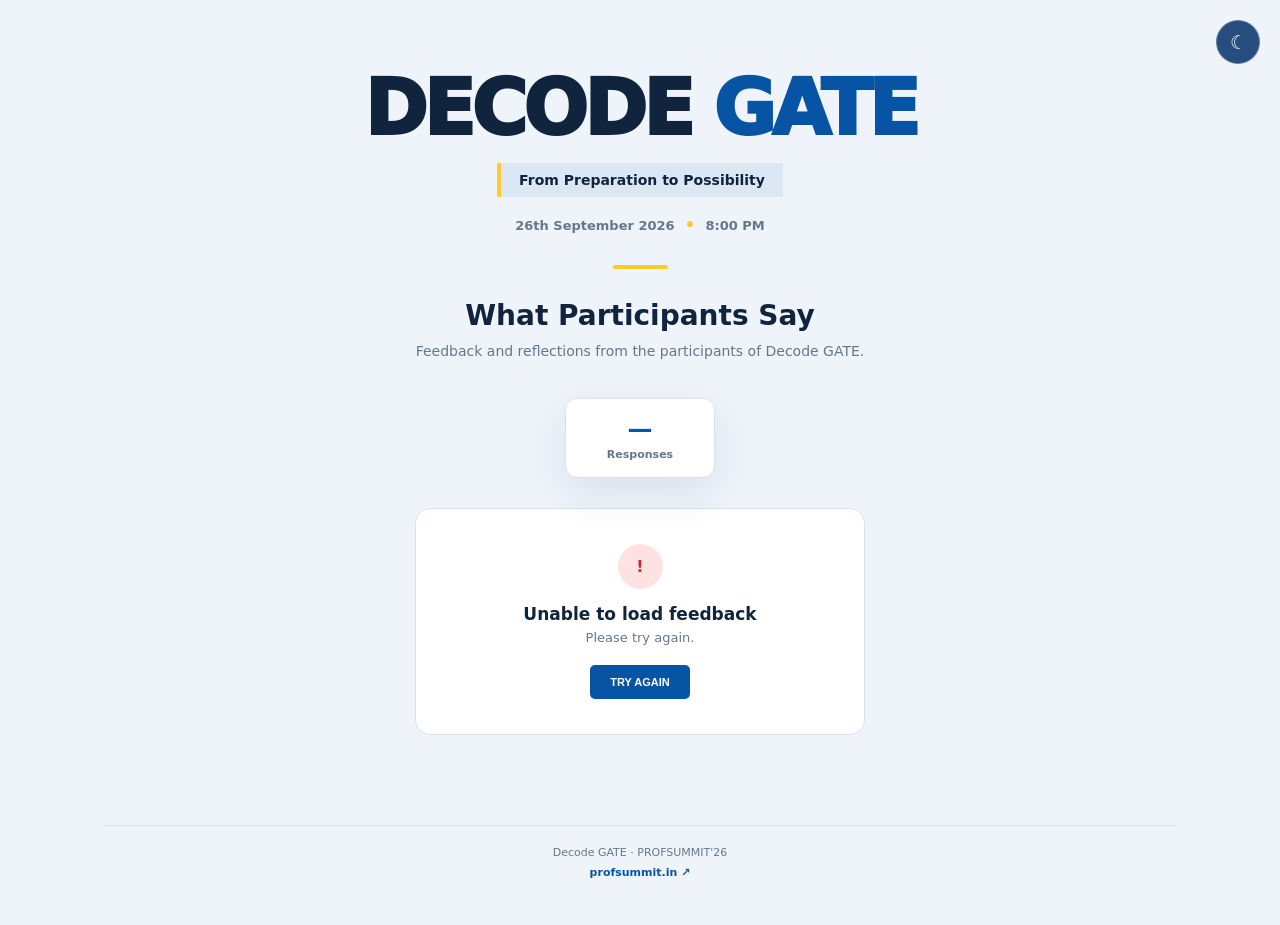
==== comments.html @ 06e191c8 "Feedback Section Update" ====
<!DOCTYPE html>
<html lang="en">

<head>

    <meta charset="UTF-8">

    <meta
        name="viewport"
        content="width=device-width, initial-scale=1.0">

    <meta
        name="description"
        content="Decode GATE participant feedback">

    <title>
        Decode GATE | Comments
    </title>

    <link
        rel="stylesheet"
        href="comments.css">

</head>


<body>


    <!-- =================================
         THEME TOGGLE
    ================================== -->

    <button
        id="themeToggle"
        class="theme-toggle"
        aria-label="Toggle theme">

        ☾

    </button>


    <!-- =================================
         PAGE
    ================================== -->

    <main class="page">


        <!-- =================================
             HEADER
        ================================== -->

        <header class="page-header">


            <h1>
                Decode <span>GATE</span>
            </h1>


            <p class="tagline">
                From Preparation to Possibility
            </p>


            <div class="program-info">

                <span>
                    26th September 2026
                </span>

                <span class="dot">
                    •
                </span>

                <span>
                    8:00 PM
                </span>

            </div>


            <div class="header-divider"></div>


            <h2>
                What Participants Say
            </h2>


            <p class="description">
                Feedback and reflections from
                the participants of Decode GATE.
            </p>


        </header>


        <!-- =================================
             STATS
        ================================== -->

        <section class="stats">

            <div class="stat-card">

                <span
                    id="feedbackCount">
                    —
                </span>

                <small>
                    Responses
                </small>

            </div>

        </section>


        <!-- =================================
             LOADING
        ================================== -->

        <div
            id="loading"
            class="loading">

            <div class="spinner"></div>

            <p>
                Loading feedback...
            </p>

        </div>


        <!-- =================================
             ERROR
        ================================== -->

        <div
            id="errorMessage"
            class="error-message hidden">

            <div class="error-icon">
                !
            </div>

            <h3>
                Unable to load feedback
            </h3>

            <p>
                Please try again.
            </p>

            <button
                id="retryButton">

                TRY AGAIN

            </button>

        </div>


        <!-- =================================
             EMPTY
        ================================== -->

        <div
            id="emptyMessage"
            class="empty-message hidden">

            <div class="empty-icon">
                💬
            </div>

            <h3>
                No feedback yet
            </h3>

            <p>
                Participant feedback will
                appear here after the webinar.
            </p>

        </div>


        <!-- =================================
             COMMENTS
        ================================== -->

        <section
            id="commentsGrid"
            class="comments-grid">
        </section>


        <!-- =================================
             FOOTER
        ================================== -->

        <footer>

            <div class="footer-line"></div>

            <p>
                Decode GATE · PROFSUMMIT'26
            </p>

            <a
                href="https://profsummit.in"
                target="_blank"
                rel="noopener">

                profsummit.in ↗

            </a>

        </footer>


    </main>


    <script src="comments.js"></script>

</body>

</html>
---- comments.css ----
/* =========================================
   VARIABLES
========================================= */

:root {

    --blue: #0754a5;
    --blue-dark: #032f68;
    --blue-deep: #021f47;

    --yellow: #ffc928;
    --yellow-light: #ffd94f;

    --white: #ffffff;

    --bg: #eef4fa;
    --card: #ffffff;

    --text: #10243d;
    --muted: #65778d;

    --border: #d8e2ee;

    --shadow:
        0 15px 45px rgba(0, 34, 75, 0.09);

}


/* =========================================
   DARK THEME
========================================= */

body.dark {

    --bg: #06152b;

    --card: #0b2342;

    --text: #f4f8ff;

    --muted: #a9bad0;

    --border: #234467;

    --shadow:
        0 15px 45px rgba(0, 0, 0, 0.25);
}


/* =========================================
   RESET
========================================= */

* {

    box-sizing: border-box;

    margin: 0;

    padding: 0;

}


html {

    scroll-behavior: smooth;

}


body {

    min-height: 100vh;

    font-family:
        Inter,
        system-ui,
        -apple-system,
        BlinkMacSystemFont,
        "Segoe UI",
        sans-serif;

    background: var(--bg);

    color: var(--text);

    transition:
        background 0.3s ease,
        color 0.3s ease;

}


/* =========================================
   THEME TOGGLE
========================================= */

.theme-toggle {

    position: fixed;

    top: 20px;

    right: 20px;

    z-index: 100;

    width: 44px;

    height: 44px;

    border-radius: 50%;

    border: 1px solid
        rgba(255,255,255,0.25);

    background:
        rgba(3, 47, 104, 0.85);

    color: white;

    font-size: 19px;

    cursor: pointer;

    backdrop-filter: blur(10px);

}


/* =========================================
   PAGE
========================================= */

.page {

    width: 100%;

    max-width: 1120px;

    margin: 0 auto;

    padding:
        75px 24px 45px;

}


/* =========================================
   HEADER
========================================= */

.page-header {

    text-align: center;

    max-width: 720px;

    margin: 0 auto;

}


.program-label {

    color: var(--blue);

    font-size: 11px;

    font-weight: 900;

    letter-spacing: 2.5px;

    margin-bottom: 15px;

}


.page-header h1 {

    font-size:
        clamp(48px, 8vw, 76px);

    line-height: 0.9;

    letter-spacing: -4px;

    font-weight: 950;

    text-transform: uppercase;

}


.page-header h1 span {

    color: var(--blue);

}


.tagline {

    display: inline-block;

    margin-top: 20px;

    padding:
        9px 18px;

    border-left:
        4px solid var(--yellow);

    background:
        rgba(7, 84, 165, 0.08);

    color: var(--text);

    font-size: 14px;

    font-weight: 650;

}


.program-info {

    display: flex;

    justify-content: center;

    align-items: center;

    gap: 10px;

    margin-top: 18px;

    color: var(--muted);

    font-size: 13px;

    font-weight: 700;

}


.dot {

    color: var(--yellow);

    font-size: 17px;

}


.header-divider {

    width: 55px;

    height: 4px;

    margin:
        30px auto;

    border-radius: 10px;

    background: var(--yellow);

}


.page-header h2 {

    font-size: 28px;

    font-weight: 850;

}


.description {

    margin-top: 8px;

    color: var(--muted);

    font-size: 14px;

    line-height: 1.6;

}


/* =========================================
   STATS
========================================= */

.stats {

    display: flex;

    justify-content: center;

    margin:
        35px 0 28px;

}


.stat-card {

    min-width: 150px;

    padding:
        15px 25px;

    text-align: center;

    border:
        1px solid var(--border);

    border-radius: 12px;

    background: var(--card);

    box-shadow: var(--shadow);

}


.stat-card span {

    display: block;

    color: var(--blue);

    font-size: 25px;

    font-weight: 900;

}


.stat-card small {

    color: var(--muted);

    font-size: 11px;

    font-weight: 700;

}


/* =========================================
   COMMENTS GRID
========================================= */

.comments-grid {

    display: grid;

    grid-template-columns:
        repeat(3, 1fr);

    gap: 18px;

}


/* =========================================
   COMMENT CARD
========================================= */

.comment-card {

    position: relative;

    padding: 25px;

    border:
        1px solid var(--border);

    border-radius: 15px;

    background: var(--card);

    box-shadow: var(--shadow);

    transition:
        transform 0.2s ease,
        box-shadow 0.2s ease;

}


.comment-card:hover {

    transform:
        translateY(-3px);

    box-shadow:
        0 20px 50px
        rgba(0, 34, 75, 0.13);

}


/* Top yellow accent */

.comment-card::before {

    content: "";

    position: absolute;

    top: 0;

    left: 25px;

    width: 35px;

    height: 4px;

    border-radius:
        0 0 5px 5px;

    background:
        var(--yellow);

}


/* =========================================
   PERSON
========================================= */

.comment-person {

    margin-bottom: 18px;

}


.comment-name {

    color: var(--text);

    font-size: 11px;

    font-weight: 650;

    line-height: 1.3;

}


.comment-college {

    margin-top: 4px;

    color: var(--blue);

    font-size: 9px;

    font-weight: 650;

    line-height: 1.4;

}


/* =========================================
   QUOTE
========================================= */

.quote-mark {

    color: var(--yellow);

    font-size: 35px;

    line-height: 20px;

    font-family: Georgia, serif;

    font-weight: 900;

}


.comment-text {

    margin-top: 10px;

    color: var(--muted);

    font-size: 15px;

    line-height: 1.75;

    white-space: pre-wrap;

    overflow-wrap: anywhere;

}


/* =========================================
   LOADING
========================================= */

.loading {

    text-align: center;

    padding:
        50px 20px;

}


.spinner {

    width: 35px;

    height: 35px;

    margin: 0 auto 15px;

    border:
        3px solid var(--border);

    border-top-color:
        var(--blue);

    border-radius: 50%;

    animation:
        spin 0.8s linear infinite;

}


@keyframes spin {

    to {

        transform: rotate(360deg);

    }

}


.loading p {

    color: var(--muted);

    font-size: 13px;

}


/* =========================================
   ERROR
========================================= */

.error-message {

    max-width: 450px;

    margin:
        30px auto;

    padding: 35px 20px;

    text-align: center;

    border:
        1px solid var(--border);

    border-radius: 15px;

    background: var(--card);

}


.error-icon {

    width: 45px;

    height: 45px;

    margin:
        0 auto 15px;

    display: flex;

    align-items: center;

    justify-content: center;

    border-radius: 50%;

    background: #fee2e2;

    color: #c62828;

    font-weight: 900;

}


.error-message h3 {

    font-size: 17px;

    margin-bottom: 6px;

}


.error-message p {

    color: var(--muted);

    font-size: 13px;

}


.error-message button {

    margin-top: 20px;

    padding:
        11px 20px;

    border: none;

    border-radius: 5px;

    background: var(--blue);

    color: white;

    font-size: 11px;

    font-weight: 850;

    cursor: pointer;

}


/* =========================================
   EMPTY
========================================= */

.empty-message {

    max-width: 500px;

    margin:
        30px auto;

    padding: 45px 20px;

    text-align: center;

}


.empty-icon {

    font-size: 35px;

    margin-bottom: 15px;

}


.empty-message h3 {

    font-size: 18px;

    margin-bottom: 7px;

}


.empty-message p {

    color: var(--muted);

    font-size: 13px;

    line-height: 1.6;

}


/* =========================================
   FOOTER
========================================= */

footer {

    text-align: center;

    margin-top: 60px;

}


.footer-line {

    width: 100%;

    height: 1px;

    background: var(--border);

    margin-bottom: 20px;

}


footer p {

    color: var(--muted);

    font-size: 11px;

}


footer a {

    display: inline-block;

    margin-top: 7px;

    color: var(--blue);

    font-size: 11px;

    font-weight: 750;

    text-decoration: none;

}


/* =========================================
   HIDDEN
========================================= */

.hidden {

    display: none !important;

}


/* =========================================
   MOBILE
========================================= */

@media (max-width: 850px) {

    .comments-grid {

        grid-template-columns:
            repeat(2, 1fr);

    }

}


@media (max-width: 600px) {

    .page {

        padding:
            65px 14px 35px;

    }


    .page-header h1 {

        letter-spacing: -3px;

    }


    .tagline {

        font-size: 12px;

    }


    .program-info {

        font-size: 12px;

    }


    .page-header h2 {

        font-size: 24px;

    }


    .comments-grid {

        grid-template-columns: 1fr;

    }


    .comment-card {

        padding: 22px;

    }


    .theme-toggle {

        top: 12px;

        right: 12px;

    }

}
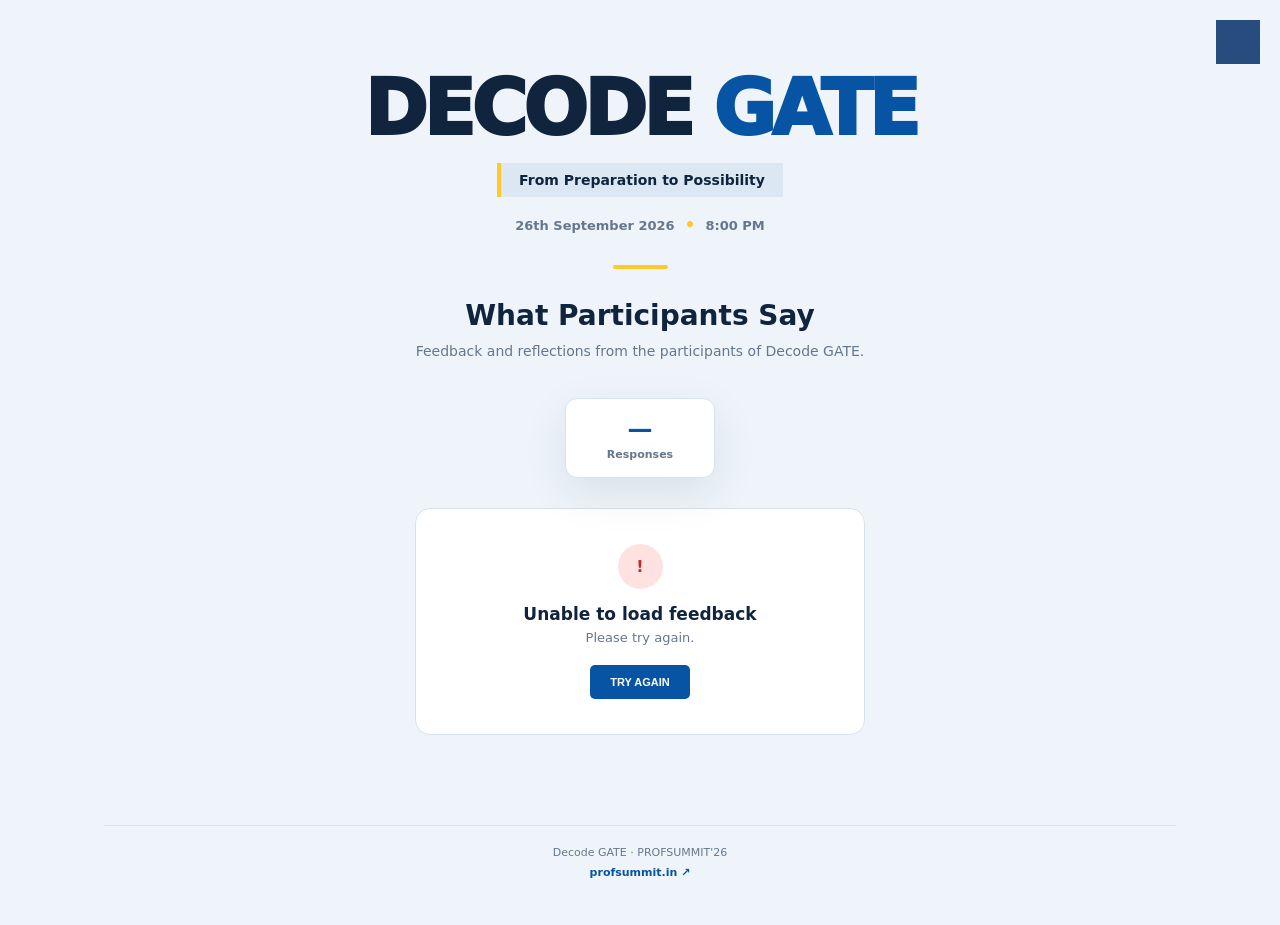
==== commit 84df4741: "Rating Added to Feedback" ====
--- a/comments.html
+++ b/comments.html
@@ -120,6 +120,155 @@
 
         </section>
 
+        <!-- =========================
+            AVERAGE RATINGS
+        ========================= -->
+
+        <section class="rating-summary hidden" id="ratingSummary">
+
+            <div class="rating-summary-header">
+
+                <div>
+                    <span class="section-label">
+                        SESSION RATINGS
+                    </span>
+
+                    <h2>Average Rating</h2>
+
+                    <p>
+                        Overall ratings from participant responses
+                    </p>
+                </div>
+
+                <div class="rating-overall">
+                    <strong id="overallAverage">
+                        0.00
+                    </strong>
+
+                    <span>/ 5</span>
+
+                    <div class="overall-stars"
+                         id="overallStars">
+                        ☆☆☆☆☆
+                    </div>
+                </div>
+
+            </div>
+
+
+            <div class="rating-chart">
+
+                <!-- About the Speaker -->
+
+                <div class="rating-row">
+
+                    <div class="rating-row-label">
+                        <span>About the Speaker</span>
+                        <strong id="speakerAverage">0.00</strong>
+                    </div>
+
+                    <div class="rating-bar">
+                        <div
+                            class="rating-bar-fill"
+                            id="speakerBar">
+                        </div>
+                    </div>
+
+                </div>
+
+
+                <!-- Clarity -->
+
+                <div class="rating-row">
+
+                    <div class="rating-row-label">
+                        <span>Clarity of Presentation</span>
+                        <strong id="clarityAverage">0.00</strong>
+                    </div>
+
+                    <div class="rating-bar">
+                        <div
+                            class="rating-bar-fill"
+                            id="clarityBar">
+                        </div>
+                    </div>
+
+                </div>
+
+
+                <!-- Usefulness -->
+
+                <div class="rating-row">
+
+                    <div class="rating-row-label">
+                        <span>Usefulness of Session</span>
+                        <strong id="usefulnessAverage">0.00</strong>
+                    </div>
+
+                    <div class="rating-bar">
+                        <div
+                            class="rating-bar-fill"
+                            id="usefulnessBar">
+                        </div>
+                    </div>
+
+                </div>
+
+
+                <!-- Overall -->
+
+                <div class="rating-row">
+
+                    <div class="rating-row-label">
+                        <span>Overall Experience</span>
+                        <strong id="overallExperienceAverage">
+                            0.00
+                        </strong>
+                    </div>
+
+                    <div class="rating-bar">
+                        <div
+                            class="rating-bar-fill"
+                            id="overallExperienceBar">
+                        </div>
+                    </div>
+
+                </div>
+
+
+                <!-- Coordination -->
+
+                <div class="rating-row">
+
+                    <div class="rating-row-label">
+                        <span>Event Coordination</span>
+                        <strong id="coordinationAverage">
+                            0.00
+                        </strong>
+                    </div>
+
+                    <div class="rating-bar">
+                        <div
+                            class="rating-bar-fill"
+                            id="coordinationBar">
+                        </div>
+                    </div>
+
+                </div>
+
+            </div>
+
+
+            <div class="rating-scale">
+                <span>1 — Very Poor</span>
+                <span>2 — Poor</span>
+                <span>3 — Average</span>
+                <span>4 — Good</span>
+                <span>5 — Excellent</span>
+            </div>
+
+        </section>
+
 
         <!-- =================================
              LOADING
--- a/comments.css
+++ b/comments.css
@@ -843,4 +843,293 @@
 
     }
 
+}
+
+/* =========================================
+   AVERAGE RATING SUMMARY
+========================================= */
+
+.rating-summary {
+
+    width: 100%;
+
+    margin: 0 auto 42px;
+
+    padding: 30px;
+
+    border-radius: 18px;
+
+    background: var(--card);
+
+    border: 1px solid var(--border);
+
+    box-shadow:
+        0 15px 45px
+        rgba(0, 34, 75, 0.08);
+}
+
+
+/* Header */
+
+.rating-summary-header {
+
+    display: flex;
+
+    align-items: center;
+
+    justify-content: space-between;
+
+    gap: 25px;
+
+    margin-bottom: 30px;
+}
+
+
+.section-label {
+
+    display: block;
+
+    margin-bottom: 6px;
+
+    color: var(--blue);
+
+    font-size: 10px;
+
+    font-weight: 900;
+
+    letter-spacing: 2px;
+}
+
+
+.rating-summary-header h2 {
+
+    margin: 0;
+
+    color: var(--text);
+
+    font-size: 25px;
+
+    font-weight: 900;
+}
+
+
+.rating-summary-header p {
+
+    margin-top: 6px;
+
+    color: var(--muted);
+
+    font-size: 13px;
+}
+
+
+/* Overall rating */
+
+.rating-overall {
+
+    min-width: 115px;
+
+    text-align: center;
+
+    padding: 14px 16px;
+
+    border-radius: 13px;
+
+    background: var(--input);
+
+    border: 1px solid var(--border);
+}
+
+
+.rating-overall strong {
+
+    color: var(--text);
+
+    font-size: 30px;
+
+    font-weight: 900;
+}
+
+
+.rating-overall > span {
+
+    color: var(--muted);
+
+    font-size: 12px;
+}
+
+
+.overall-stars {
+
+    margin-top: 3px;
+
+    color: var(--yellow);
+
+    font-size: 17px;
+
+    letter-spacing: 1px;
+}
+
+
+/* Chart */
+
+.rating-chart {
+
+    display: flex;
+
+    flex-direction: column;
+
+    gap: 20px;
+}
+
+
+.rating-row {
+
+    width: 100%;
+}
+
+
+.rating-row-label {
+
+    display: flex;
+
+    justify-content: space-between;
+
+    align-items: center;
+
+    gap: 15px;
+
+    margin-bottom: 7px;
+
+    color: var(--text);
+
+    font-size: 13px;
+
+    font-weight: 600;
+}
+
+
+.rating-row-label strong {
+
+    color: var(--blue);
+
+    font-size: 13px;
+
+    font-weight: 900;
+}
+
+
+/* Bar */
+
+.rating-bar {
+
+    width: 100%;
+
+    height: 9px;
+
+    overflow: hidden;
+
+    border-radius: 20px;
+
+    background: var(--border);
+}
+
+
+.rating-bar-fill {
+
+    width: 0%;
+
+    height: 100%;
+
+    border-radius: 20px;
+
+    background:
+        linear-gradient(
+            90deg,
+            var(--blue),
+            var(--yellow)
+        );
+
+    transition:
+        width 0.8s ease;
+}
+
+
+/* Scale */
+
+.rating-scale {
+
+    display: flex;
+
+    justify-content: space-between;
+
+    gap: 10px;
+
+    margin-top: 25px;
+
+    padding-top: 18px;
+
+    border-top: 1px solid var(--border);
+
+    color: var(--muted);
+
+    font-size: 10px;
+
+    line-height: 1.5;
+}
+
+
+/* Hidden */
+
+.rating-summary.hidden {
+
+    display: none;
+}
+
+
+/* =========================================
+   MOBILE
+========================================= */
+
+@media (max-width: 600px) {
+
+    .rating-summary {
+
+        padding: 22px 18px;
+
+        margin-bottom: 30px;
+    }
+
+
+    .rating-summary-header {
+
+        align-items: flex-start;
+
+        flex-direction: column;
+
+        gap: 18px;
+    }
+
+
+    .rating-overall {
+
+        width: 100%;
+    }
+
+
+    .rating-row-label {
+
+        font-size: 12px;
+    }
+
+
+    .rating-scale {
+
+        display: grid;
+
+        grid-template-columns: 1fr 1fr;
+
+        gap: 6px;
+    }
+
 }
